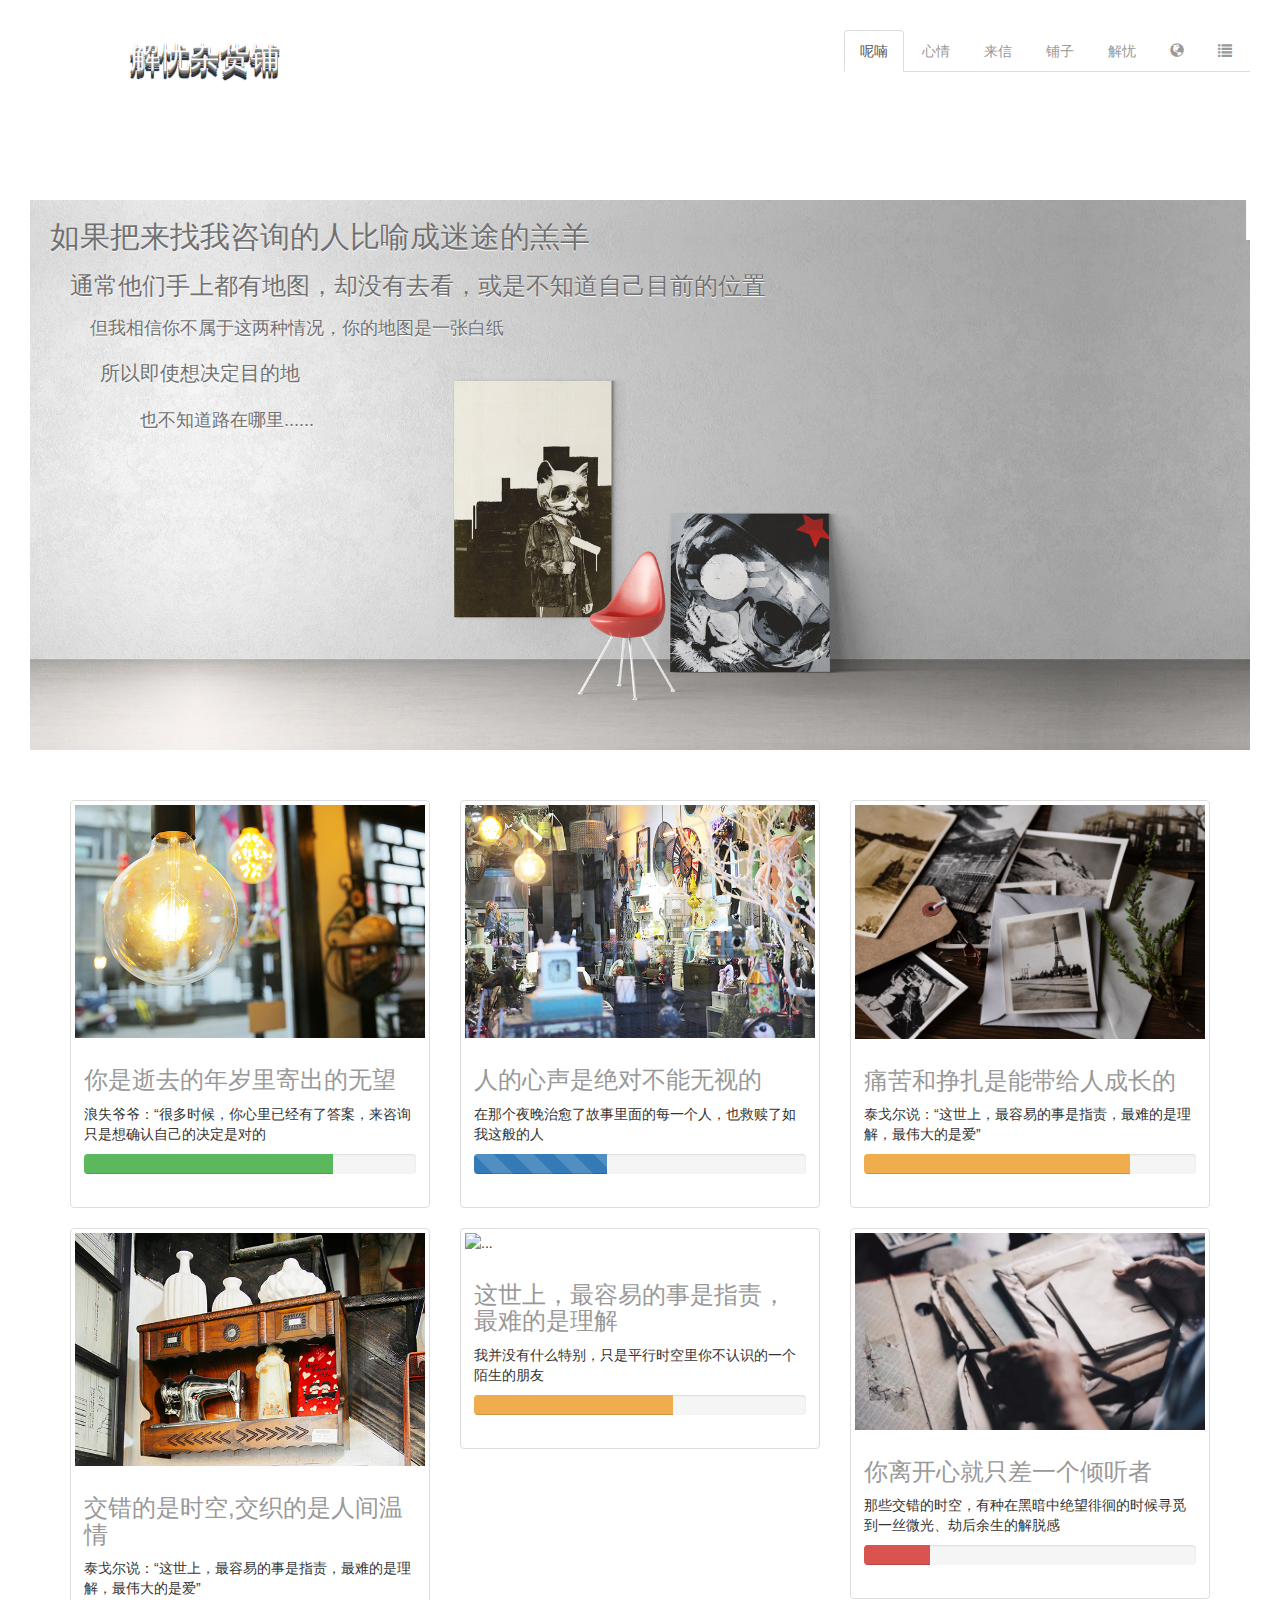
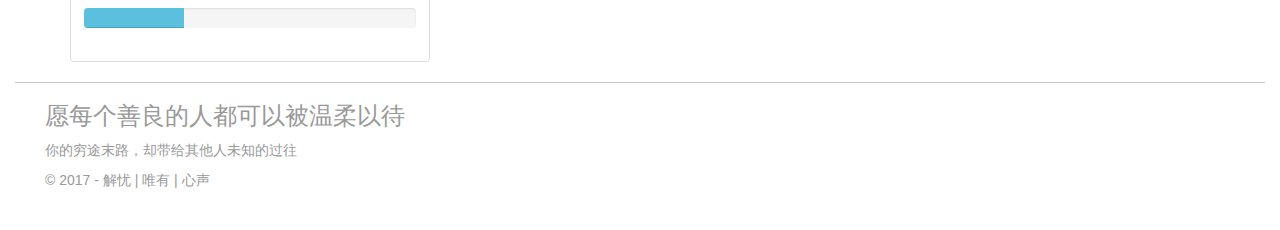
==== index.html @ 1768e66f "Modify main to index" ====
<!DOCTYPE html>
<html lang="en">
<head>
    <meta charset="UTF-8">
    <title>解忧杂货铺</title>
    <link rel="stylesheet" href="./styles/css/main.css">
    <link href="./styles/bootstrap-3.3.7-dist/css/bootstrap.min.css" rel="stylesheet">
    <script src="https://use.fontawesome.com/e7a8caa433.js"></script>
    <meta name="viewport" content="width=device-width, initial-scale=1">
</head>
<body>
<header>
    <video autoplay="" loop="loop" class="video">
        <source src="http://werkstatt.fuelthemes.net/wp-content/uploads/2016/10/clip_12.mp4" type="video/mp4">
    </video>
    <span class="icon font-solid">解忧杂货铺</span>
    <ul class="nav nav-tabs pull-right">
        <li role="presentation" class="active"><a href="#">呢喃</a></li>
        <li role="presentation"><a href="#">心情</a></li>
        <li role="presentation"><a href="#">来信</a></li>
        <li role="presentation"><a href="#">铺子</a></li>
        <li role="presentation"><a href="#">解忧</a></li>
        <li role="presentation"><a href="#"><i class="glyphicon glyphicon-globe"></i></a></li>
        <li role="presentation"><a href="#"><i class="glyphicon glyphicon-list"></i></a></li>
    </ul>

    <div class="main pull-left press">
        <h2 class="slide">如果把来找我咨询的人比喻成迷途的羔羊</h2>
        <h3 class="slide">通常他们手上都有地图，却没有去看，或是不知道自己目前的位置</h3>
        <h4 class="slide">但我相信你不属于这两种情况，你的地图是一张白纸</h4>
        <p class="slide">所以即使想决定目的地</p>
        <span class="slide">也不知道路在哪里......</span>
    </div>
</header>

<div class="container">
    <div class="row">
        <div class="col-sm-6 col-md-4">
            <div class="thumbnail">
                <img src="./images/item1.jpg" alt="...">
                <div class="caption">
                    <h3>你是逝去的年岁里寄出的无望</h3>
                    <p>浪失爷爷：“很多时候，你心里已经有了答案，来咨询只是想确认自己的决定是对的</p>
                    <div class="progress">
                        <div class="progress-bar progress-bar-success" role="progressbar" aria-valuenow="75"
                             aria-valuemin="0" aria-valuemax="100" style="width: 75%;">
                        </div>
                    </div>
                </div>
            </div>

        </div>
        <div class="col-sm-6 col-md-4">
            <div class="thumbnail">
                <img src="./images/item2.jpg" alt="...">
                <div class="caption">
                    <h3>人的心声是绝对不能无视的</h3>
                    <p>在那个夜晚治愈了故事里面的每一个人，也救赎了如我这般的人</p>
                    <div class="progress">
                        <div class="progress-bar progress-bar-striped" role="progressbar" aria-valuenow="40"
                             aria-valuemin="0" aria-valuemax="100" style="width: 40%;">
                        </div>
                    </div>
                </div>
            </div>

        </div>
        <div class="col-sm-6 col-md-4">
            <div class="thumbnail">
                <img src="./images/item3.jpg" alt="...">
                <div class="caption">
                    <h3>痛苦和挣扎是能带给人成长的</h3>
                    <p>泰戈尔说：“这世上，最容易的事是指责，最难的是理解，最伟大的是爱”</p>
                    <div class="progress">
                        <div class="progress-bar progress-bar-warning" role="progressbar" aria-valuenow="80"
                             aria-valuemin="0" aria-valuemax="100" style="width: 80%;">
                        </div>
                    </div>
                </div>
            </div>
        </div>
        <div class="col-sm-6 col-md-4">
            <div class="thumbnail">
                <img src="./images/item4.jpg" alt="...">
                <div class="caption">
                    <h3>交错的是时空,交织的是人间温情</h3>
                    <p>泰戈尔说：“这世上，最容易的事是指责，最难的是理解，最伟大的是爱”</p>
                    <div class="progress">
                        <div class="progress-bar progress-bar-info" role="progressbar" aria-valuenow="30"
                             aria-valuemin="0" aria-valuemax="100" style="width: 30%;">
                        </div>
                    </div>
                </div>
            </div>
        </div>
        <div class="col-sm-6 col-md-4">
            <div class="thumbnail">
                <img src="./images/item5.jpg" alt="...">
                <div class="caption">
                    <h3>这世上，最容易的事是指责，最难的是理解</h3>
                    <p>我并没有什么特别，只是平行时空里你不认识的一个陌生的朋友</p>
                    <div class="progress">
                        <div class="progress-bar progress-bar-warning" role="progressbar" aria-valuenow="60"
                             aria-valuemin="0" aria-valuemax="100" style="width: 60%;">
                        </div>
                    </div>
                </div>
            </div>
        </div>
        <div class="col-sm-6 col-md-4">
            <div class="thumbnail">
                <img src="./images/item6.jpg" alt="...">
                <div class="caption">
                    <h3>你离开心就只差一个倾听者</h3>
                    <p>那些交错的时空，有种在黑暗中绝望徘徊的时候寻觅到一丝微光、劫后余生的解脱感</p>
                    <div class="progress">
                        <div class="progress-bar progress-bar-danger" role="progressbar" aria-valuenow="20" aria-valuemin="0"
                             aria-valuemax="100" style="width: 20%;">
                        </div>
                    </div>
                </div>
            </div>
        </div>
    </div>
</div>

<footer class="row">
    <div class="col-lg-10">
        <h3 class="col-lg-6">愿每个善良的人都可以被温柔以待</h3>
        <p class="col-lg-8">你的穷途末路，却带给其他人未知的过往</p>
        <p class="col-lg-8">© 2017 - 解忧 | 唯有 | 心声 </p>
    </div>

    <div class="contact col-lg-2 pull-right">
        <i class="fa fa-facebook"></i>
        <i class="fa fa-wechat"></i>
        <i class="fa fa-twitter"></i>
        <i class="fa fa-qq"></i>
    </div>
</footer>
</body>
</html>
---- styles/css/main.css ----
@charset "UTF-8";
body {
  padding: 30px;
  font-family: cursive, Tahoma, Helvetica, Arial, "Microsoft Yahei", "微软雅黑", STXihei, "华文细黑", sans-serif; }
  body ul {
    list-style: none; }
  body .font-solid {
    color: #fafafa;
    text-shadow: 0px 1px 0px #999, 0px 2px 0px #888, 0px 3px 0px #777, 0px 3px 0px #666, 0px 3px 0px #555, 0px 5px 0px #444, 0px 7px 0px #333, 0px 8px 1px #001135; }
  body .press {
    text-shadow: 0 1px 1px #FFF;
    color: #717171;
    background: #d3d3d3; }
  body .thumbnail:hover {
    transform: scale(1.1);
    cursor: pointer;
    transition: all 0.6s;
    transform-style: preserve-3d; }
@keyframes h2_silde {
  from {
    margin-bottom: 100%; }
  to {
    width: 100%; } }
  body .slide {
    animation: h2_silde 8s;
    animation-direction: alternate-reverse;
    -moz-animation: h2_silde 8s;
    /* Firefox */
    -webkit-animation: h2_silde 8s;
    /* Safari and Chrome */
    -o-animation: h2_silde 8s;
    /* Opera */ }
  body header video {
    width: 80px;
    border-radius: 50px;
    margin-right: 20px; }
  body header .icon {
    position: absolute;
    top: 4%;
    font-size: 30px; }
  body header img {
    width: 50px;
    height: 40px;
    margin-top: -25px;
    margin-right: 15px; }
  body header a {
    color: #999; }
  body header .main {
    background-image: url("../../images/panel.jpg");
    width: 100%;
    height: 550px;
    background-size: cover;
    margin: 15px 0 50px 0; }
    body header .main h2 {
      margin-left: 20px; }
    body header .main h3 {
      margin-left: 40px; }
    body header .main h4 {
      margin: 20px 0 20px 60px; }
    body header .main p {
      font-size: 20px;
      margin: 20px 0 20px 70px; }
    body header .main span {
      font-size: 18px;
      margin-left: 110px; }
  body .container h3 {
    color: #999; }
  body footer {
    border-top: 1px solid #cccccc;
    color: #999; }
    body footer .contact {
      margin-top: 30px; }
      body footer .contact i {
        margin-left: 15px;
        font-size: 20px; }

/*# sourceMappingURL=main.css.map */
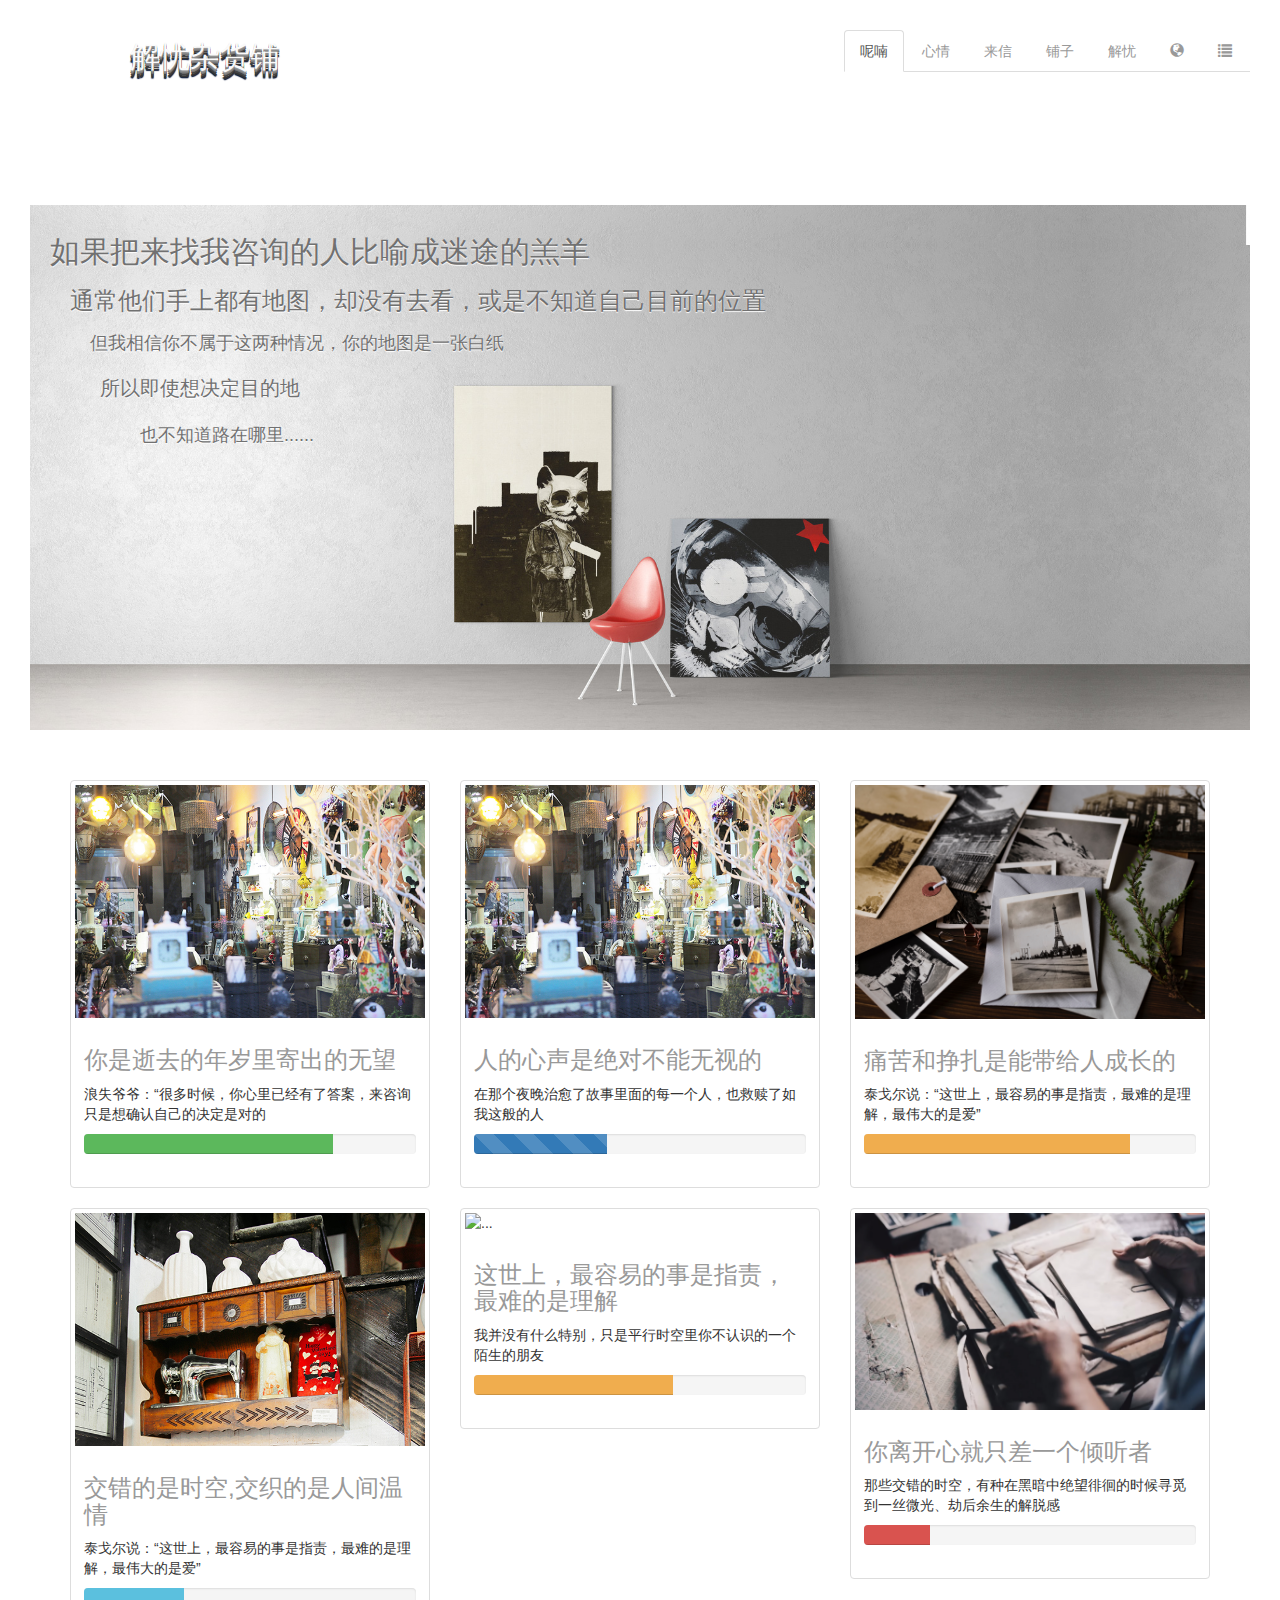
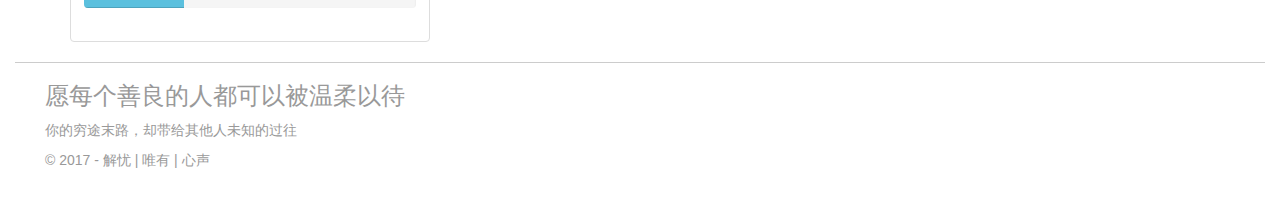
==== commit 75553450: "Delelte pull-left" ====
--- a/index.html
+++ b/index.html
@@ -10,34 +10,34 @@
 </head>
 <body>
 <header>
-    <video autoplay="" loop="loop" class="video">
-        <source src="http://werkstatt.fuelthemes.net/wp-content/uploads/2016/10/clip_12.mp4" type="video/mp4">
-    </video>
-    <span class="icon font-solid">解忧杂货铺</span>
-    <ul class="nav nav-tabs pull-right">
-        <li role="presentation" class="active"><a href="#">呢喃</a></li>
-        <li role="presentation"><a href="#">心情</a></li>
-        <li role="presentation"><a href="#">来信</a></li>
-        <li role="presentation"><a href="#">铺子</a></li>
-        <li role="presentation"><a href="#">解忧</a></li>
-        <li role="presentation"><a href="#"><i class="glyphicon glyphicon-globe"></i></a></li>
-        <li role="presentation"><a href="#"><i class="glyphicon glyphicon-list"></i></a></li>
-    </ul>
+        <video autoplay="" loop="loop" class="video">
+            <source src="http://werkstatt.fuelthemes.net/wp-content/uploads/2016/10/clip_12.mp4" type="video/mp4">
+        </video>
+        <span class="icon font-solid">解忧杂货铺</span>
+        <ul class="nav nav-tabs pull-right">
+            <li role="presentation" class="active"><a href="#">呢喃</a></li>
+            <li role="presentation"><a href="#">心情</a></li>
+            <li role="presentation"><a href="#">来信</a></li>
+            <li role="presentation"><a href="#">铺子</a></li>
+            <li role="presentation"><a href="#">解忧</a></li>
+            <li role="presentation"><a href="#"><i class="glyphicon glyphicon-globe"></i></a></li>
+            <li role="presentation"><a href="#"><i class="glyphicon glyphicon-list"></i></a></li>
+        </ul>
 
-    <div class="main pull-left press">
-        <h2 class="slide">如果把来找我咨询的人比喻成迷途的羔羊</h2>
-        <h3 class="slide">通常他们手上都有地图，却没有去看，或是不知道自己目前的位置</h3>
-        <h4 class="slide">但我相信你不属于这两种情况，你的地图是一张白纸</h4>
-        <p class="slide">所以即使想决定目的地</p>
-        <span class="slide">也不知道路在哪里......</span>
-    </div>
+        <div class="main press">
+            <h2 class="slide">如果把来找我咨询的人比喻成迷途的羔羊</h2>
+            <h3 class="slide">通常他们手上都有地图，却没有去看，或是不知道自己目前的位置</h3>
+            <h4 class="slide">但我相信你不属于这两种情况，你的地图是一张白纸</h4>
+            <p class="slide">所以即使想决定目的地</p>
+            <span class="slide">也不知道路在哪里......</span>
+        </div>
 </header>
 
 <div class="container">
     <div class="row">
         <div class="col-sm-6 col-md-4">
             <div class="thumbnail">
-                <img src="./images/item1.jpg" alt="...">
+                <img src="./images/item2.jpg" alt="...">
                 <div class="caption">
                     <h3>你是逝去的年岁里寄出的无望</h3>
                     <p>浪失爷爷：“很多时候，你心里已经有了答案，来咨询只是想确认自己的决定是对的</p>
@@ -114,7 +114,8 @@
                     <h3>你离开心就只差一个倾听者</h3>
                     <p>那些交错的时空，有种在黑暗中绝望徘徊的时候寻觅到一丝微光、劫后余生的解脱感</p>
                     <div class="progress">
-                        <div class="progress-bar progress-bar-danger" role="progressbar" aria-valuenow="20" aria-valuemin="0"
+                        <div class="progress-bar progress-bar-danger" role="progressbar" aria-valuenow="20"
+                             aria-valuemin="0"
                              aria-valuemax="100" style="width: 20%;">
                         </div>
                     </div>
--- a/styles/css/main.css
+++ b/styles/css/main.css
@@ -22,13 +22,13 @@
   to {
     width: 100%; } }
   body .slide {
-    animation: h2_silde 8s;
+    animation: h2_silde 7s;
     animation-direction: alternate-reverse;
-    -moz-animation: h2_silde 8s;
+    -moz-animation: h2_silde 7s;
     /* Firefox */
-    -webkit-animation: h2_silde 8s;
+    -webkit-animation: h2_silde 7s;
     /* Safari and Chrome */
-    -o-animation: h2_silde 8s;
+    -o-animation: h2_silde 7s;
     /* Opera */ }
   body header video {
     width: 80px;
@@ -48,11 +48,12 @@
   body header .main {
     background-image: url("../../images/panel.jpg");
     width: 100%;
-    height: 550px;
+    height: 525px;
     background-size: cover;
     margin: 15px 0 50px 0; }
     body header .main h2 {
-      margin-left: 20px; }
+      margin-left: 20px;
+      padding-top: 30px; }
     body header .main h3 {
       margin-left: 40px; }
     body header .main h4 {
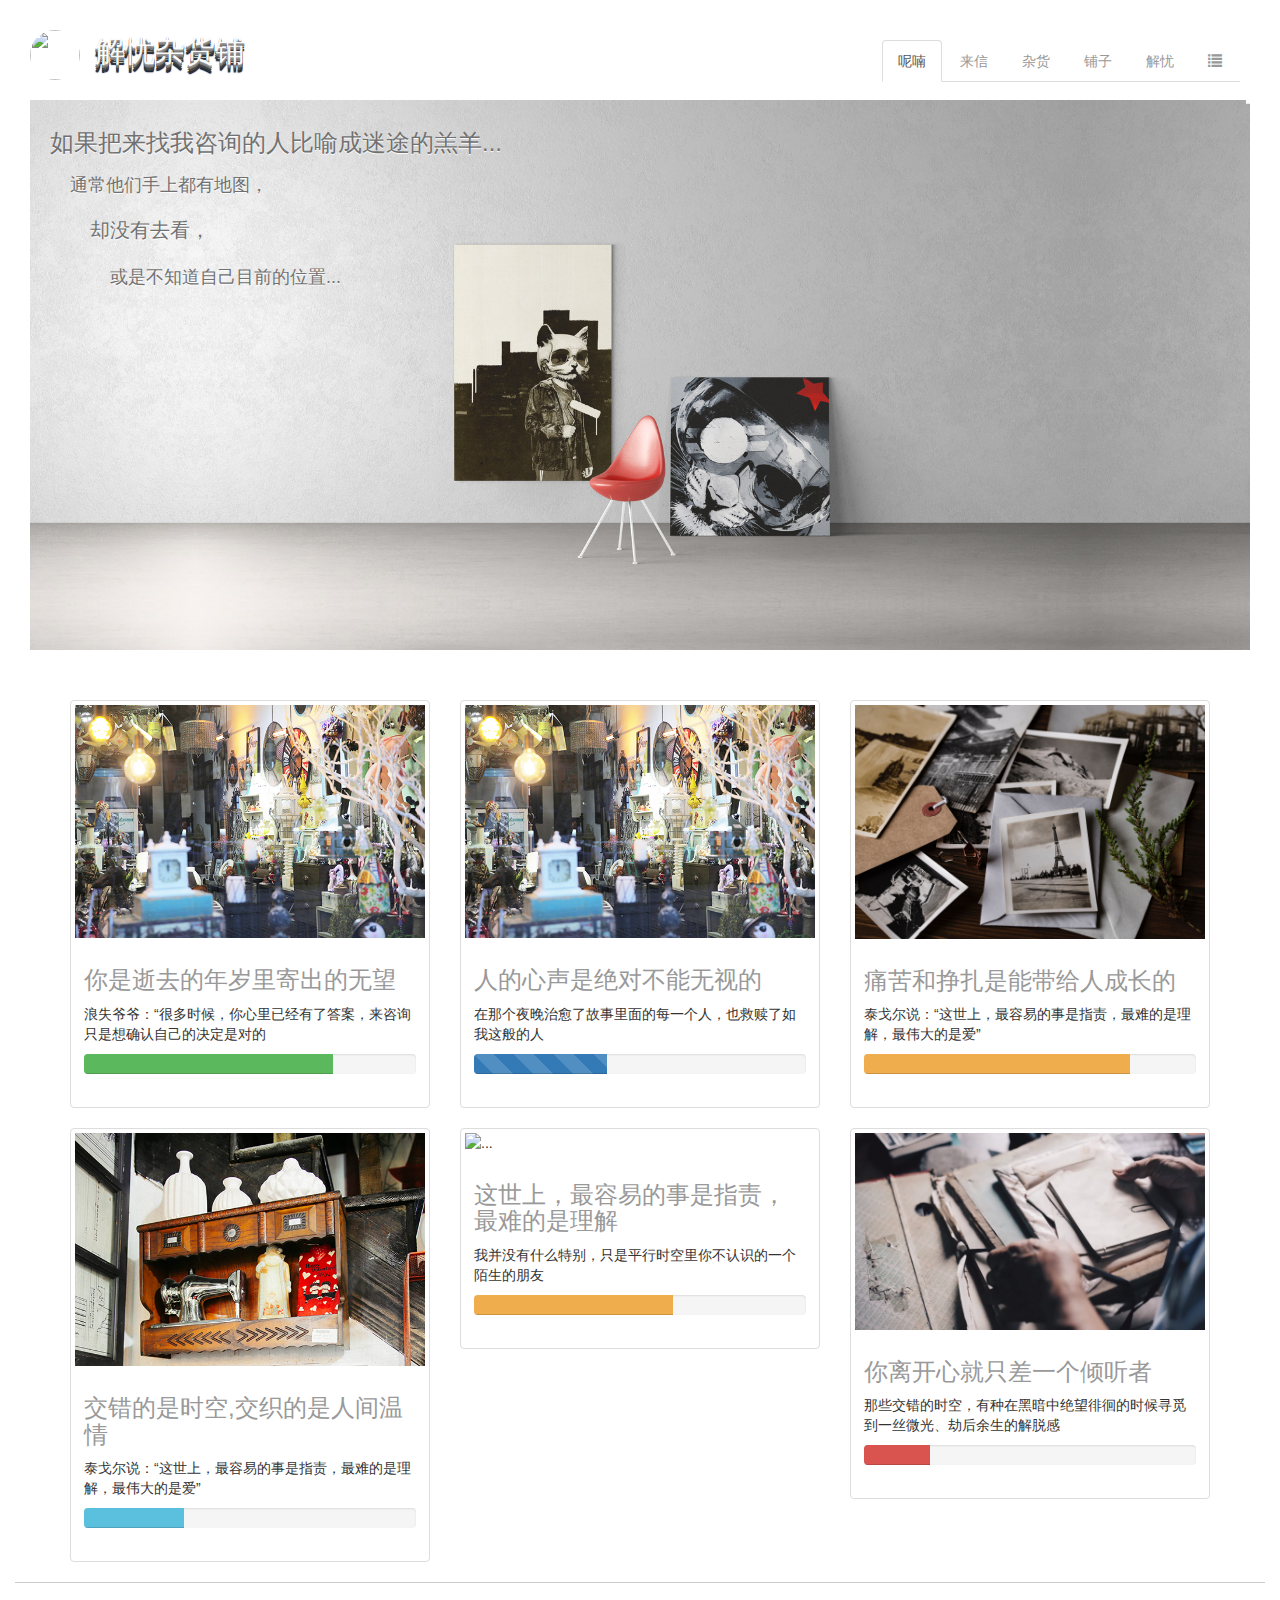
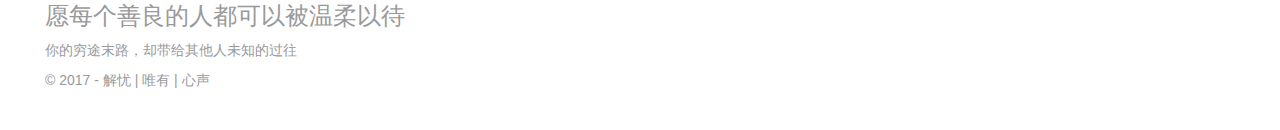
==== commit 89086dac: "Refator pull right" ====
--- a/index.html
+++ b/index.html
@@ -10,26 +10,22 @@
 </head>
 <body>
 <header>
-        <video autoplay="" loop="loop" class="video">
-            <source src="http://werkstatt.fuelthemes.net/wp-content/uploads/2016/10/clip_12.mp4" type="video/mp4">
-        </video>
+    <img src="./images/icon.jpeg" alt="">
         <span class="icon font-solid">解忧杂货铺</span>
-        <ul class="nav nav-tabs pull-right">
+        <ul class="nav nav-tabs">
             <li role="presentation" class="active"><a href="#">呢喃</a></li>
-            <li role="presentation"><a href="#">心情</a></li>
             <li role="presentation"><a href="#">来信</a></li>
+            <li role="presentation"><a href="#">杂货</a></li>
             <li role="presentation"><a href="#">铺子</a></li>
             <li role="presentation"><a href="#">解忧</a></li>
-            <li role="presentation"><a href="#"><i class="glyphicon glyphicon-globe"></i></a></li>
             <li role="presentation"><a href="#"><i class="glyphicon glyphicon-list"></i></a></li>
         </ul>
 
         <div class="main press">
-            <h2 class="slide">如果把来找我咨询的人比喻成迷途的羔羊</h2>
-            <h3 class="slide">通常他们手上都有地图，却没有去看，或是不知道自己目前的位置</h3>
-            <h4 class="slide">但我相信你不属于这两种情况，你的地图是一张白纸</h4>
-            <p class="slide">所以即使想决定目的地</p>
-            <span class="slide">也不知道路在哪里......</span>
+            <h3 class="slide">如果把来找我咨询的人比喻成迷途的羔羊...</h3>
+            <h4 class="slide">通常他们手上都有地图，</h4>
+            <p class="slide">却没有去看，</p>
+            <span class="slide">或是不知道自己目前的位置...</span>
         </div>
 </header>
 
--- a/styles/css/main.css
+++ b/styles/css/main.css
@@ -36,34 +36,35 @@
     margin-right: 20px; }
   body header .icon {
     position: absolute;
-    top: 4%;
     font-size: 30px; }
   body header img {
     width: 50px;
-    height: 40px;
-    margin-top: -25px;
+    height: 50px;
+    border-radius: 50px;
     margin-right: 15px; }
-  body header a {
-    color: #999; }
+  body header .nav-tabs {
+    float: right;
+    margin: 10px; }
+    body header .nav-tabs a {
+      color: #999; }
   body header .main {
+    height: 550px;
     background-image: url("../../images/panel.jpg");
-    width: 100%;
-    height: 525px;
     background-size: cover;
-    margin: 15px 0 50px 0; }
-    body header .main h2 {
+    background-position: 50% 50%;
+    margin: 15px 0 50px 0;
+    clear: both; }
+    body header .main h3 {
       margin-left: 20px;
       padding-top: 30px; }
-    body header .main h3 {
-      margin-left: 40px; }
     body header .main h4 {
-      margin: 20px 0 20px 60px; }
+      margin: 20px 0 20px 40px; }
     body header .main p {
       font-size: 20px;
-      margin: 20px 0 20px 70px; }
+      margin: 20px 0 20px 60px; }
     body header .main span {
       font-size: 18px;
-      margin-left: 110px; }
+      margin-left: 80px; }
   body .container h3 {
     color: #999; }
   body footer {
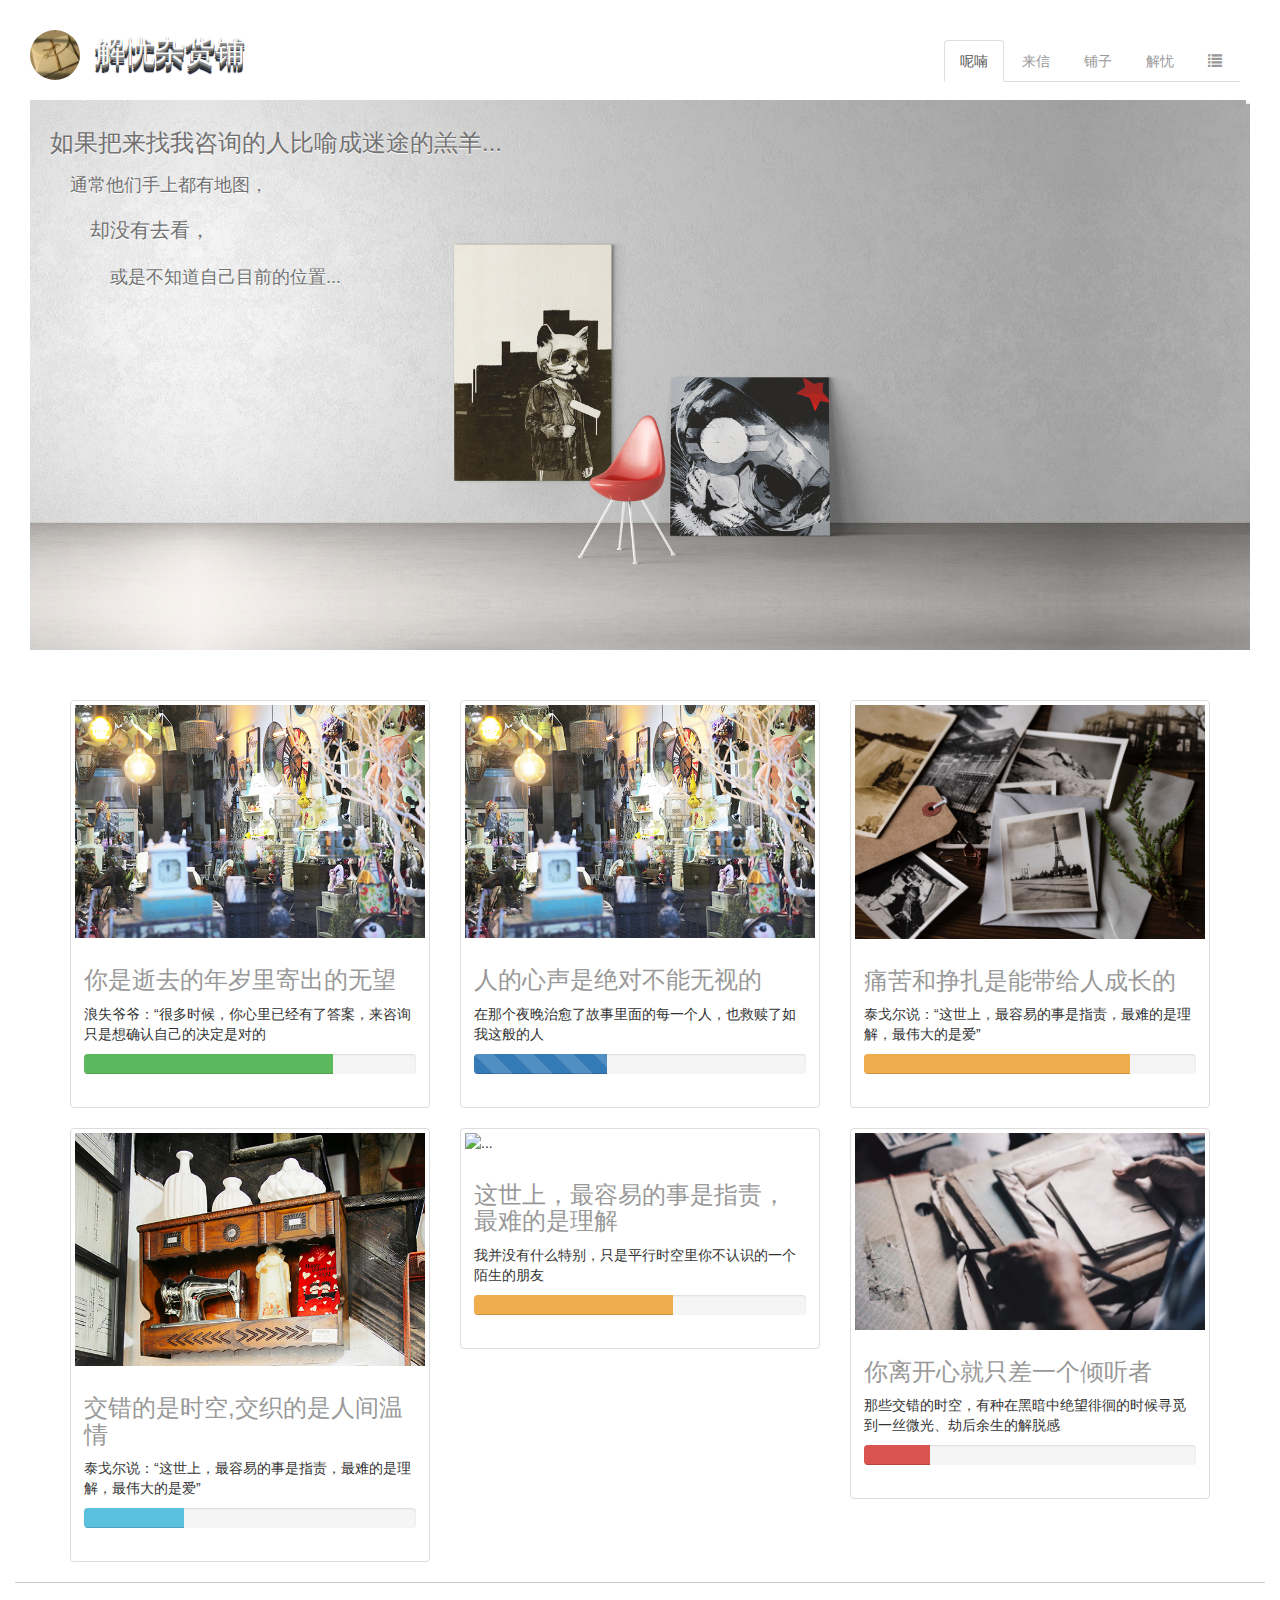
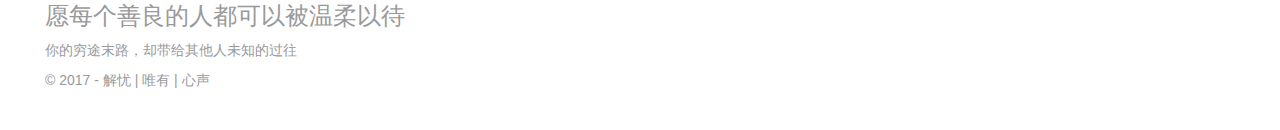
==== commit 438db13f: "Add icon image" ====
--- a/index.html
+++ b/index.html
@@ -15,7 +15,6 @@
         <ul class="nav nav-tabs">
             <li role="presentation" class="active"><a href="#">呢喃</a></li>
             <li role="presentation"><a href="#">来信</a></li>
-            <li role="presentation"><a href="#">杂货</a></li>
             <li role="presentation"><a href="#">铺子</a></li>
             <li role="presentation"><a href="#">解忧</a></li>
             <li role="presentation"><a href="#"><i class="glyphicon glyphicon-list"></i></a></li>
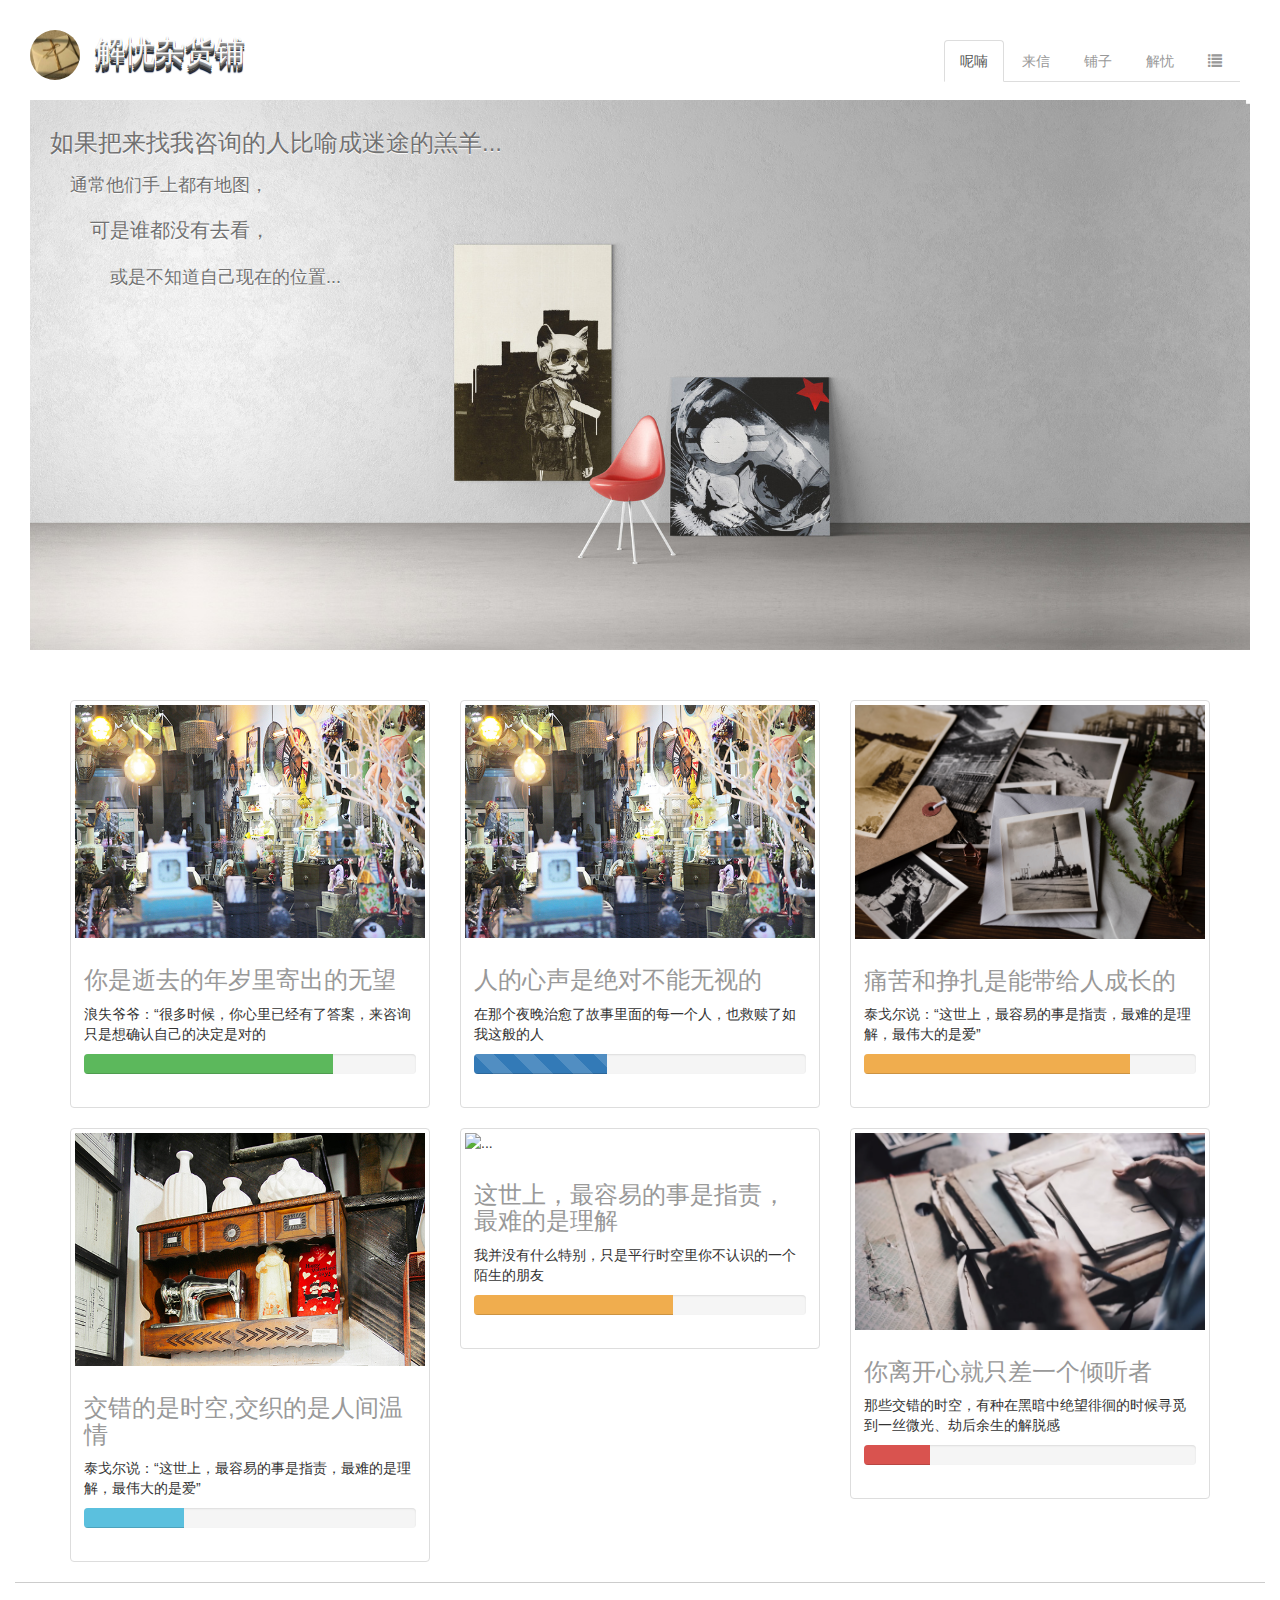
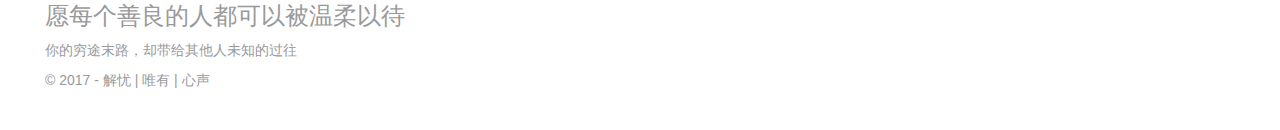
==== commit 0e44282e: "Modify font size" ====
--- a/index.html
+++ b/index.html
@@ -23,8 +23,8 @@
         <div class="main press">
             <h3 class="slide">如果把来找我咨询的人比喻成迷途的羔羊...</h3>
             <h4 class="slide">通常他们手上都有地图，</h4>
-            <p class="slide">却没有去看，</p>
-            <span class="slide">或是不知道自己目前的位置...</span>
+            <p class="slide">可是谁都没有去看，</p>
+            <span class="slide">或是不知道自己现在的位置...</span>
         </div>
 </header>
 
--- a/styles/css/main.css
+++ b/styles/css/main.css
@@ -53,7 +53,8 @@
     background-size: cover;
     background-position: 50% 50%;
     margin: 15px 0 50px 0;
-    clear: both; }
+    clear: both;
+    font-weight: 500; }
     body header .main h3 {
       margin-left: 20px;
       padding-top: 30px; }
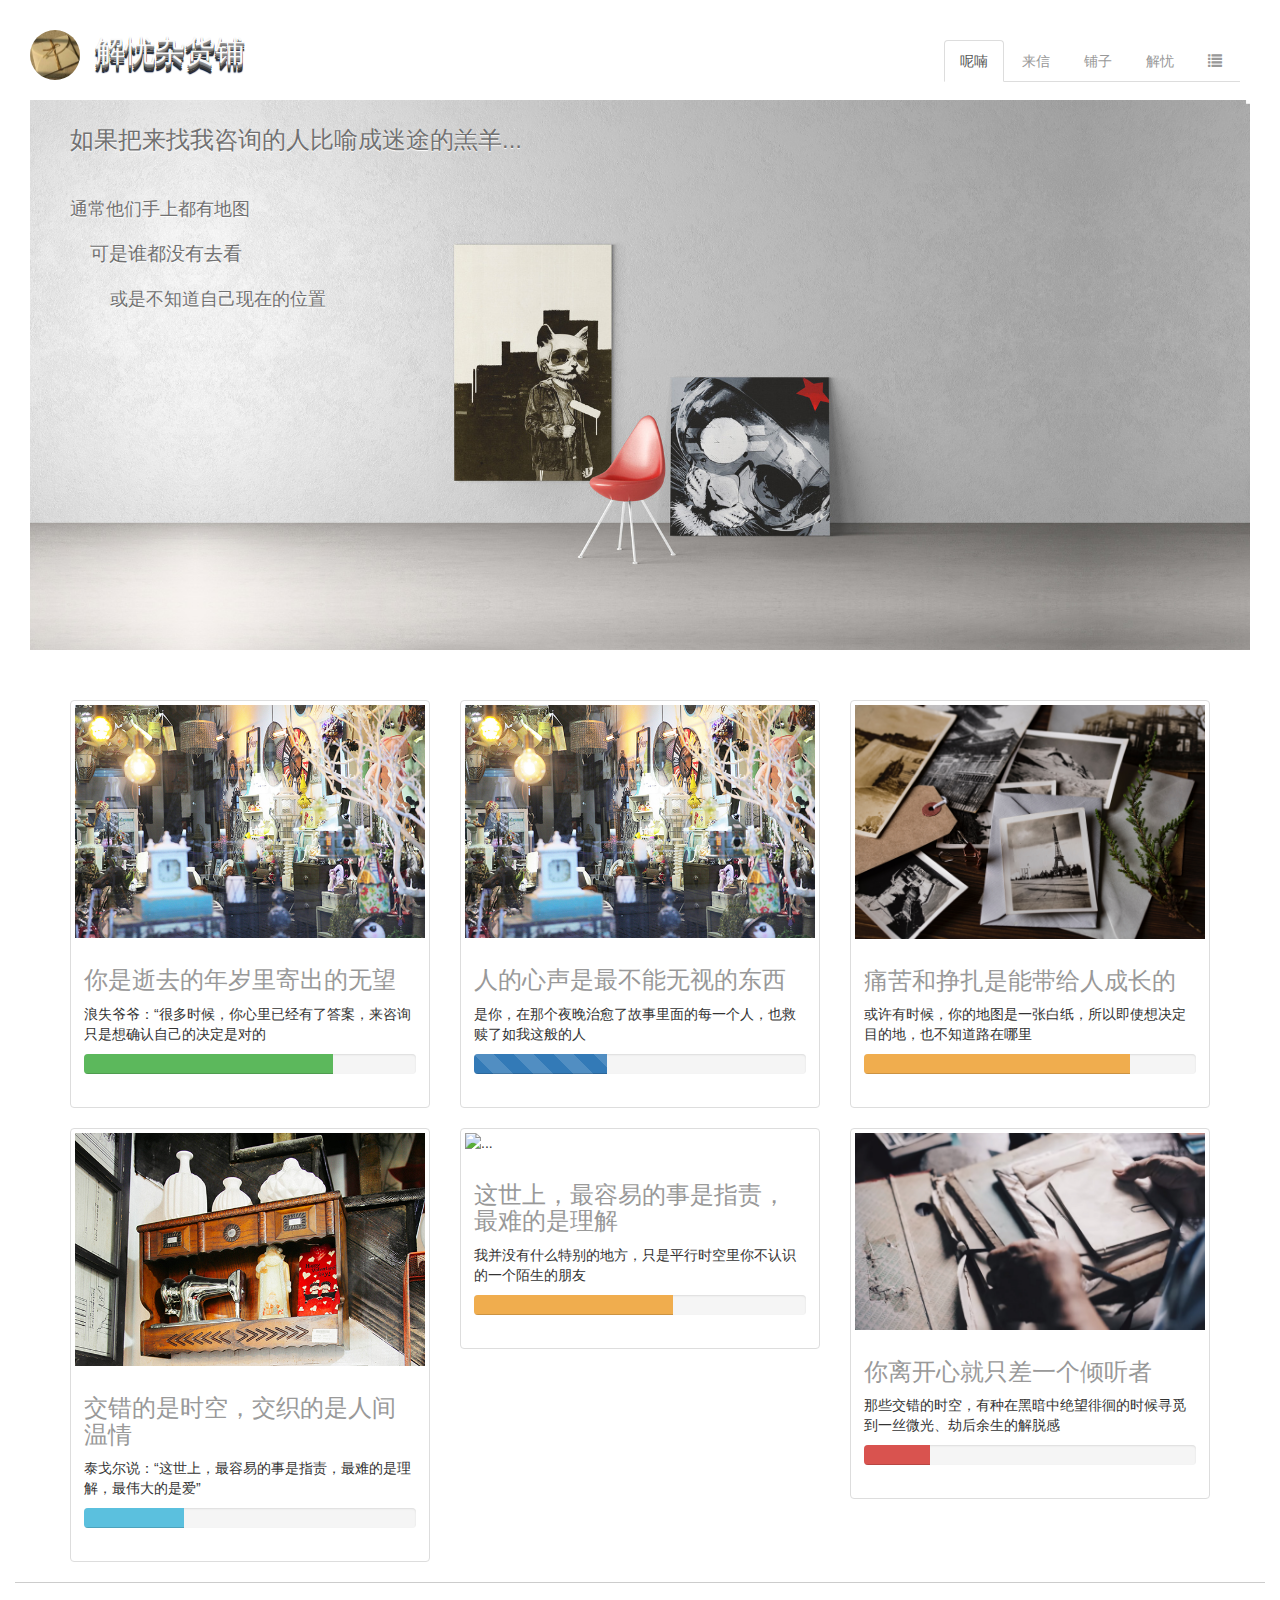
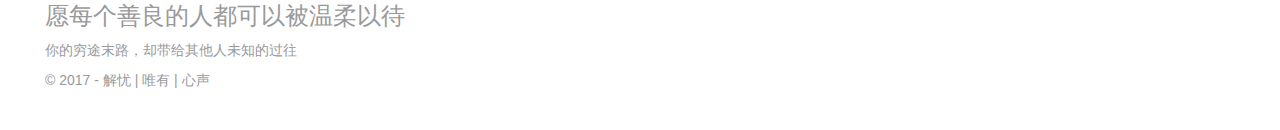
==== commit b0aed49b: "Modify main content" ====
--- a/index.html
+++ b/index.html
@@ -22,9 +22,9 @@
 
         <div class="main press">
             <h3 class="slide">如果把来找我咨询的人比喻成迷途的羔羊...</h3>
-            <h4 class="slide">通常他们手上都有地图，</h4>
-            <p class="slide">可是谁都没有去看，</p>
-            <span class="slide">或是不知道自己现在的位置...</span>
+            <h4 class="slide">通常他们手上都有地图</h4>
+            <p class="slide">可是谁都没有去看</p>
+            <span class="slide">或是不知道自己现在的位置</span>
         </div>
 </header>
 
@@ -49,8 +49,8 @@
             <div class="thumbnail">
                 <img src="./images/item2.jpg" alt="...">
                 <div class="caption">
-                    <h3>人的心声是绝对不能无视的</h3>
-                    <p>在那个夜晚治愈了故事里面的每一个人，也救赎了如我这般的人</p>
+                    <h3>人的心声是最不能无视的东西</h3>
+                    <p>是你，在那个夜晚治愈了故事里面的每一个人，也救赎了如我这般的人</p>
                     <div class="progress">
                         <div class="progress-bar progress-bar-striped" role="progressbar" aria-valuenow="40"
                              aria-valuemin="0" aria-valuemax="100" style="width: 40%;">
@@ -65,7 +65,7 @@
                 <img src="./images/item3.jpg" alt="...">
                 <div class="caption">
                     <h3>痛苦和挣扎是能带给人成长的</h3>
-                    <p>泰戈尔说：“这世上，最容易的事是指责，最难的是理解，最伟大的是爱”</p>
+                    <p>或许有时候，你的地图是一张白纸，所以即使想决定目的地，也不知道路在哪里</p>
                     <div class="progress">
                         <div class="progress-bar progress-bar-warning" role="progressbar" aria-valuenow="80"
                              aria-valuemin="0" aria-valuemax="100" style="width: 80%;">
@@ -78,7 +78,7 @@
             <div class="thumbnail">
                 <img src="./images/item4.jpg" alt="...">
                 <div class="caption">
-                    <h3>交错的是时空,交织的是人间温情</h3>
+                    <h3>交错的是时空，交织的是人间温情</h3>
                     <p>泰戈尔说：“这世上，最容易的事是指责，最难的是理解，最伟大的是爱”</p>
                     <div class="progress">
                         <div class="progress-bar progress-bar-info" role="progressbar" aria-valuenow="30"
@@ -93,7 +93,7 @@
                 <img src="./images/item5.jpg" alt="...">
                 <div class="caption">
                     <h3>这世上，最容易的事是指责，最难的是理解</h3>
-                    <p>我并没有什么特别，只是平行时空里你不认识的一个陌生的朋友</p>
+                    <p>我并没有什么特别的地方，只是平行时空里你不认识的一个陌生的朋友</p>
                     <div class="progress">
                         <div class="progress-bar progress-bar-warning" role="progressbar" aria-valuenow="60"
                              aria-valuemin="0" aria-valuemax="100" style="width: 60%;">
--- a/styles/css/main.css
+++ b/styles/css/main.css
@@ -16,19 +16,18 @@
     cursor: pointer;
     transition: all 0.6s;
     transform-style: preserve-3d; }
-@keyframes h2_silde {
+@keyframes h3_silde {
   from {
     margin-bottom: 100%; }
   to {
     width: 100%; } }
   body .slide {
-    animation: h2_silde 7s;
-    animation-direction: alternate-reverse;
-    -moz-animation: h2_silde 7s;
+    animation: h3_silde 7s;
+    -moz-animation: h3_silde 7s;
     /* Firefox */
-    -webkit-animation: h2_silde 7s;
+    -webkit-animation: h3_silde 7s;
     /* Safari and Chrome */
-    -o-animation: h2_silde 7s;
+    -o-animation: h3_silde 7s;
     /* Opera */ }
   body header video {
     width: 80px;
@@ -53,19 +52,21 @@
     background-size: cover;
     background-position: 50% 50%;
     margin: 15px 0 50px 0;
-    clear: both;
-    font-weight: 500; }
+    clear: both; }
     body header .main h3 {
       margin-left: 20px;
-      padding-top: 30px; }
+      padding: 20px;
+      line-height: 40px; }
     body header .main h4 {
       margin: 20px 0 20px 40px; }
     body header .main p {
-      font-size: 20px;
-      margin: 20px 0 20px 60px; }
+      font-size: 19px;
+      margin: 20px 0 20px 60px;
+      font-weight: 500; }
     body header .main span {
       font-size: 18px;
-      margin-left: 80px; }
+      margin-left: 80px;
+      font-weight: 500; }
   body .container h3 {
     color: #999; }
   body footer {
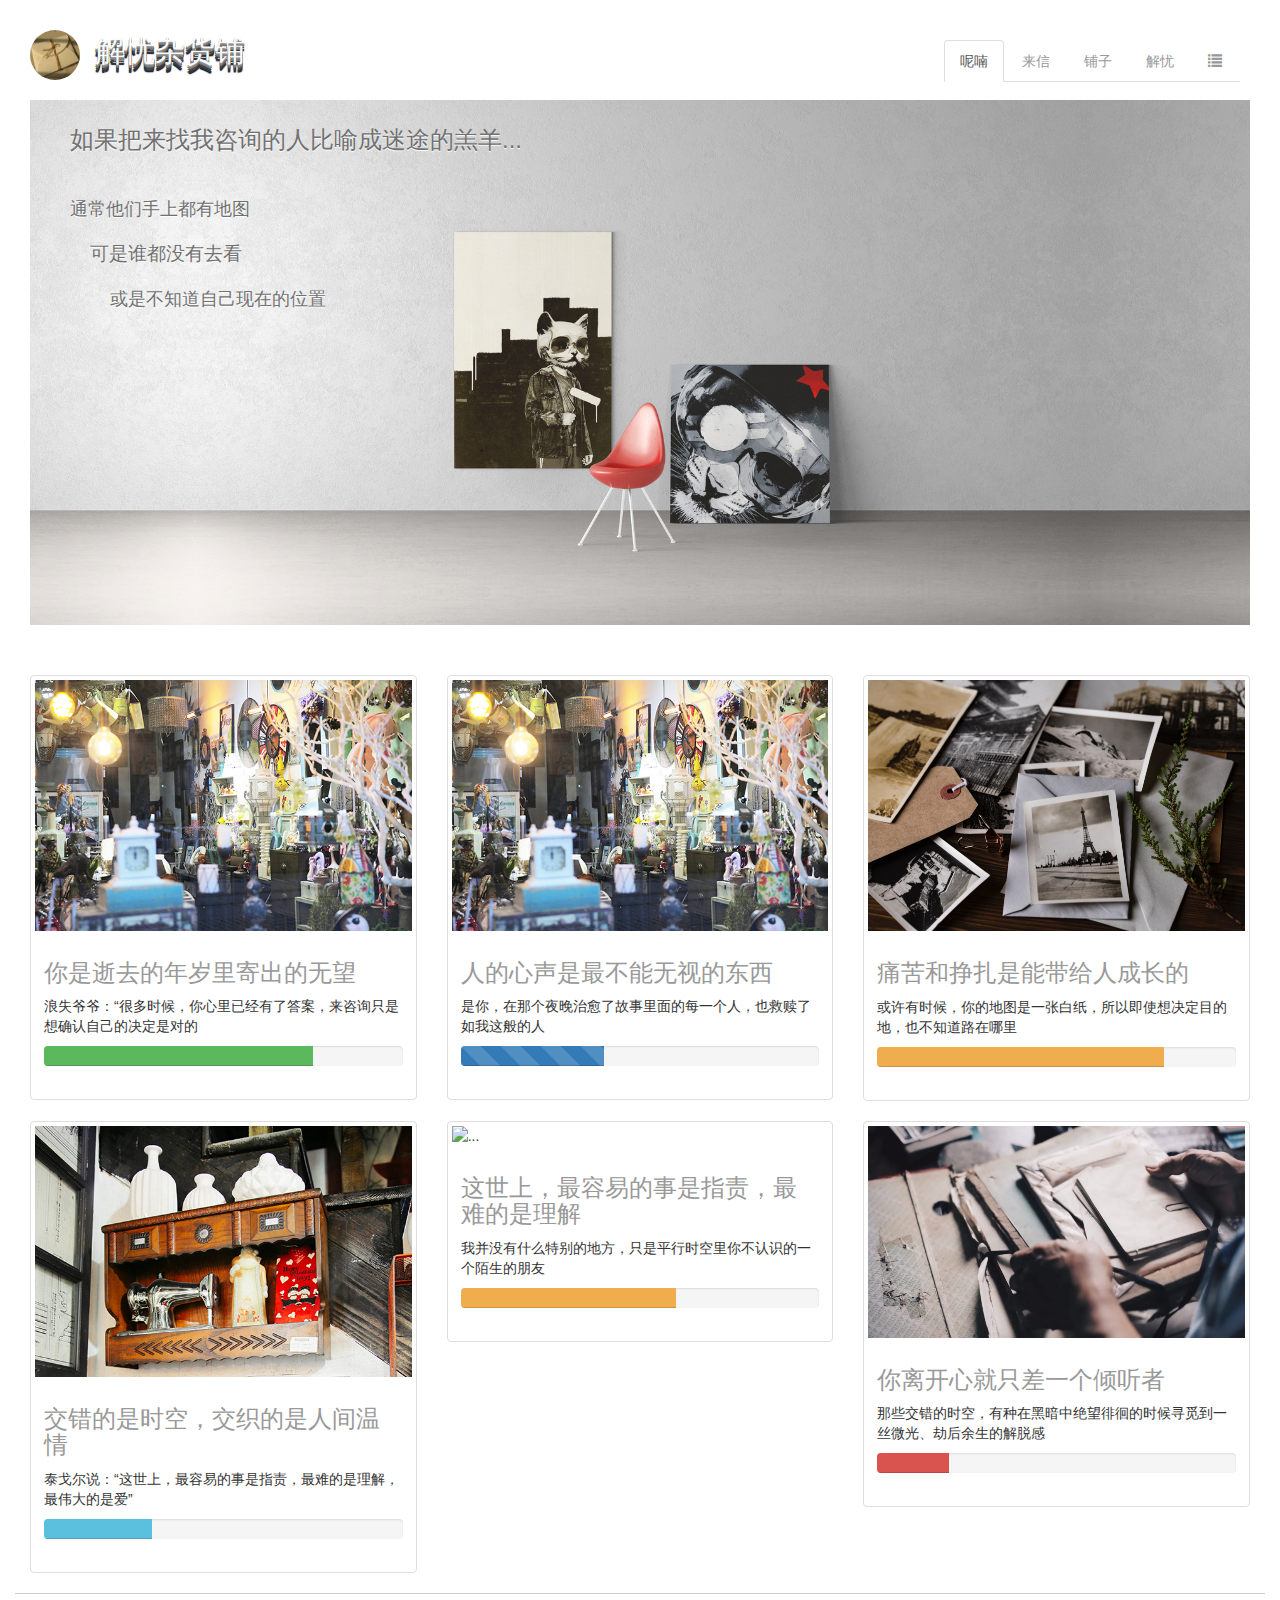
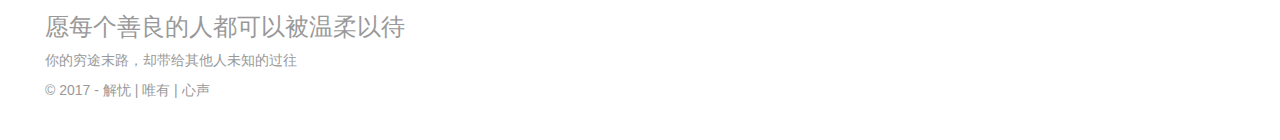
==== commit 4548c368: "Refactor" ====
--- a/index.html
+++ b/index.html
@@ -11,108 +11,106 @@
 <body>
 <header>
     <img src="./images/icon.jpeg" alt="">
-        <span class="icon font-solid">解忧杂货铺</span>
-        <ul class="nav nav-tabs">
-            <li role="presentation" class="active"><a href="#">呢喃</a></li>
-            <li role="presentation"><a href="#">来信</a></li>
-            <li role="presentation"><a href="#">铺子</a></li>
-            <li role="presentation"><a href="#">解忧</a></li>
-            <li role="presentation"><a href="#"><i class="glyphicon glyphicon-list"></i></a></li>
-        </ul>
+    <span class="icon font-solid">解忧杂货铺</span>
+    <ul class="nav nav-tabs">
+        <li role="presentation" class="active"><a href="#">呢喃</a></li>
+        <li role="presentation"><a href="#">来信</a></li>
+        <li role="presentation"><a href="#">铺子</a></li>
+        <li role="presentation"><a href="#">解忧</a></li>
+        <li role="presentation"><a href="#"><i class="glyphicon glyphicon-list"></i></a></li>
+    </ul>
 
-        <div class="main press">
-            <h3 class="slide">如果把来找我咨询的人比喻成迷途的羔羊...</h3>
-            <h4 class="slide">通常他们手上都有地图</h4>
-            <p class="slide">可是谁都没有去看</p>
-            <span class="slide">或是不知道自己现在的位置</span>
-        </div>
+    <div class="main press">
+        <h3 class="slide">如果把来找我咨询的人比喻成迷途的羔羊...</h3>
+        <h4 class="slide">通常他们手上都有地图</h4>
+        <p class="slide">可是谁都没有去看</p>
+        <span class="slide">或是不知道自己现在的位置</span>
+    </div>
 </header>
 
-<div class="container">
-    <div class="row">
-        <div class="col-sm-6 col-md-4">
-            <div class="thumbnail">
-                <img src="./images/item2.jpg" alt="...">
-                <div class="caption">
-                    <h3>你是逝去的年岁里寄出的无望</h3>
-                    <p>浪失爷爷：“很多时候，你心里已经有了答案，来咨询只是想确认自己的决定是对的</p>
-                    <div class="progress">
-                        <div class="progress-bar progress-bar-success" role="progressbar" aria-valuenow="75"
-                             aria-valuemin="0" aria-valuemax="100" style="width: 75%;">
-                        </div>
-                    </div>
-                </div>
-            </div>
-
-        </div>
-        <div class="col-sm-6 col-md-4">
-            <div class="thumbnail">
-                <img src="./images/item2.jpg" alt="...">
-                <div class="caption">
-                    <h3>人的心声是最不能无视的东西</h3>
-                    <p>是你，在那个夜晚治愈了故事里面的每一个人，也救赎了如我这般的人</p>
-                    <div class="progress">
-                        <div class="progress-bar progress-bar-striped" role="progressbar" aria-valuenow="40"
-                             aria-valuemin="0" aria-valuemax="100" style="width: 40%;">
-                        </div>
-                    </div>
-                </div>
-            </div>
-
-        </div>
-        <div class="col-sm-6 col-md-4">
-            <div class="thumbnail">
-                <img src="./images/item3.jpg" alt="...">
-                <div class="caption">
-                    <h3>痛苦和挣扎是能带给人成长的</h3>
-                    <p>或许有时候，你的地图是一张白纸，所以即使想决定目的地，也不知道路在哪里</p>
-                    <div class="progress">
-                        <div class="progress-bar progress-bar-warning" role="progressbar" aria-valuenow="80"
-                             aria-valuemin="0" aria-valuemax="100" style="width: 80%;">
-                        </div>
+<div class="row list">
+    <div class="col-sm-6 col-md-4">
+        <div class="thumbnail">
+            <img src="./images/item2.jpg" alt="...">
+            <div class="caption">
+                <h3>你是逝去的年岁里寄出的无望</h3>
+                <p>浪失爷爷：“很多时候，你心里已经有了答案，来咨询只是想确认自己的决定是对的</p>
+                <div class="progress">
+                    <div class="progress-bar progress-bar-success" role="progressbar" aria-valuenow="75"
+                         aria-valuemin="0" aria-valuemax="100" style="width: 75%;">
                     </div>
                 </div>
             </div>
         </div>
-        <div class="col-sm-6 col-md-4">
-            <div class="thumbnail">
-                <img src="./images/item4.jpg" alt="...">
-                <div class="caption">
-                    <h3>交错的是时空，交织的是人间温情</h3>
-                    <p>泰戈尔说：“这世上，最容易的事是指责，最难的是理解，最伟大的是爱”</p>
-                    <div class="progress">
-                        <div class="progress-bar progress-bar-info" role="progressbar" aria-valuenow="30"
-                             aria-valuemin="0" aria-valuemax="100" style="width: 30%;">
-                        </div>
+
+    </div>
+    <div class="col-sm-6 col-md-4">
+        <div class="thumbnail">
+            <img src="./images/item2.jpg" alt="...">
+            <div class="caption">
+                <h3>人的心声是最不能无视的东西</h3>
+                <p>是你，在那个夜晚治愈了故事里面的每一个人，也救赎了如我这般的人</p>
+                <div class="progress">
+                    <div class="progress-bar progress-bar-striped" role="progressbar" aria-valuenow="40"
+                         aria-valuemin="0" aria-valuemax="100" style="width: 40%;">
                     </div>
                 </div>
             </div>
         </div>
-        <div class="col-sm-6 col-md-4">
-            <div class="thumbnail">
-                <img src="./images/item5.jpg" alt="...">
-                <div class="caption">
-                    <h3>这世上，最容易的事是指责，最难的是理解</h3>
-                    <p>我并没有什么特别的地方，只是平行时空里你不认识的一个陌生的朋友</p>
-                    <div class="progress">
-                        <div class="progress-bar progress-bar-warning" role="progressbar" aria-valuenow="60"
-                             aria-valuemin="0" aria-valuemax="100" style="width: 60%;">
-                        </div>
+
+    </div>
+    <div class="col-sm-6 col-md-4">
+        <div class="thumbnail">
+            <img src="./images/item3.jpg" alt="...">
+            <div class="caption">
+                <h3>痛苦和挣扎是能带给人成长的</h3>
+                <p>或许有时候，你的地图是一张白纸，所以即使想决定目的地，也不知道路在哪里</p>
+                <div class="progress">
+                    <div class="progress-bar progress-bar-warning" role="progressbar" aria-valuenow="80"
+                         aria-valuemin="0" aria-valuemax="100" style="width: 80%;">
                     </div>
                 </div>
             </div>
         </div>
-        <div class="col-sm-6 col-md-4">
-            <div class="thumbnail">
-                <img src="./images/item6.jpg" alt="...">
-                <div class="caption">
-                    <h3>你离开心就只差一个倾听者</h3>
-                    <p>那些交错的时空，有种在黑暗中绝望徘徊的时候寻觅到一丝微光、劫后余生的解脱感</p>
-                    <div class="progress">
-                        <div class="progress-bar progress-bar-danger" role="progressbar" aria-valuenow="20"
-                             aria-valuemin="0"
-                             aria-valuemax="100" style="width: 20%;">
-                        </div>
+    </div>
+    <div class="col-sm-6 col-md-4">
+        <div class="thumbnail">
+            <img src="./images/item4.jpg" alt="...">
+            <div class="caption">
+                <h3>交错的是时空，交织的是人间温情</h3>
+                <p>泰戈尔说：“这世上，最容易的事是指责，最难的是理解，最伟大的是爱”</p>
+                <div class="progress">
+                    <div class="progress-bar progress-bar-info" role="progressbar" aria-valuenow="30"
+                         aria-valuemin="0" aria-valuemax="100" style="width: 30%;">
+                    </div>
+                </div>
+            </div>
+        </div>
+    </div>
+    <div class="col-sm-6 col-md-4">
+        <div class="thumbnail">
+            <img src="./images/item5.jpg" alt="...">
+            <div class="caption">
+                <h3>这世上，最容易的事是指责，最难的是理解</h3>
+                <p>我并没有什么特别的地方，只是平行时空里你不认识的一个陌生的朋友</p>
+                <div class="progress">
+                    <div class="progress-bar progress-bar-warning" role="progressbar" aria-valuenow="60"
+                         aria-valuemin="0" aria-valuemax="100" style="width: 60%;">
+                    </div>
+                </div>
+            </div>
+        </div>
+    </div>
+    <div class="col-sm-6 col-md-4">
+        <div class="thumbnail">
+            <img src="./images/item6.jpg" alt="...">
+            <div class="caption">
+                <h3>你离开心就只差一个倾听者</h3>
+                <p>那些交错的时空，有种在黑暗中绝望徘徊的时候寻觅到一丝微光、劫后余生的解脱感</p>
+                <div class="progress">
+                    <div class="progress-bar progress-bar-danger" role="progressbar" aria-valuenow="20"
+                         aria-valuemin="0"
+                         aria-valuemax="100" style="width: 20%;">
                     </div>
                 </div>
             </div>
--- a/styles/css/main.css
+++ b/styles/css/main.css
@@ -47,7 +47,7 @@
     body header .nav-tabs a {
       color: #999; }
   body header .main {
-    height: 550px;
+    height: 525px;
     background-image: url("../../images/panel.jpg");
     background-size: cover;
     background-position: 50% 50%;
@@ -67,7 +67,7 @@
       font-size: 18px;
       margin-left: 80px;
       font-weight: 500; }
-  body .container h3 {
+  body .list h3 {
     color: #999; }
   body footer {
     border-top: 1px solid #cccccc;
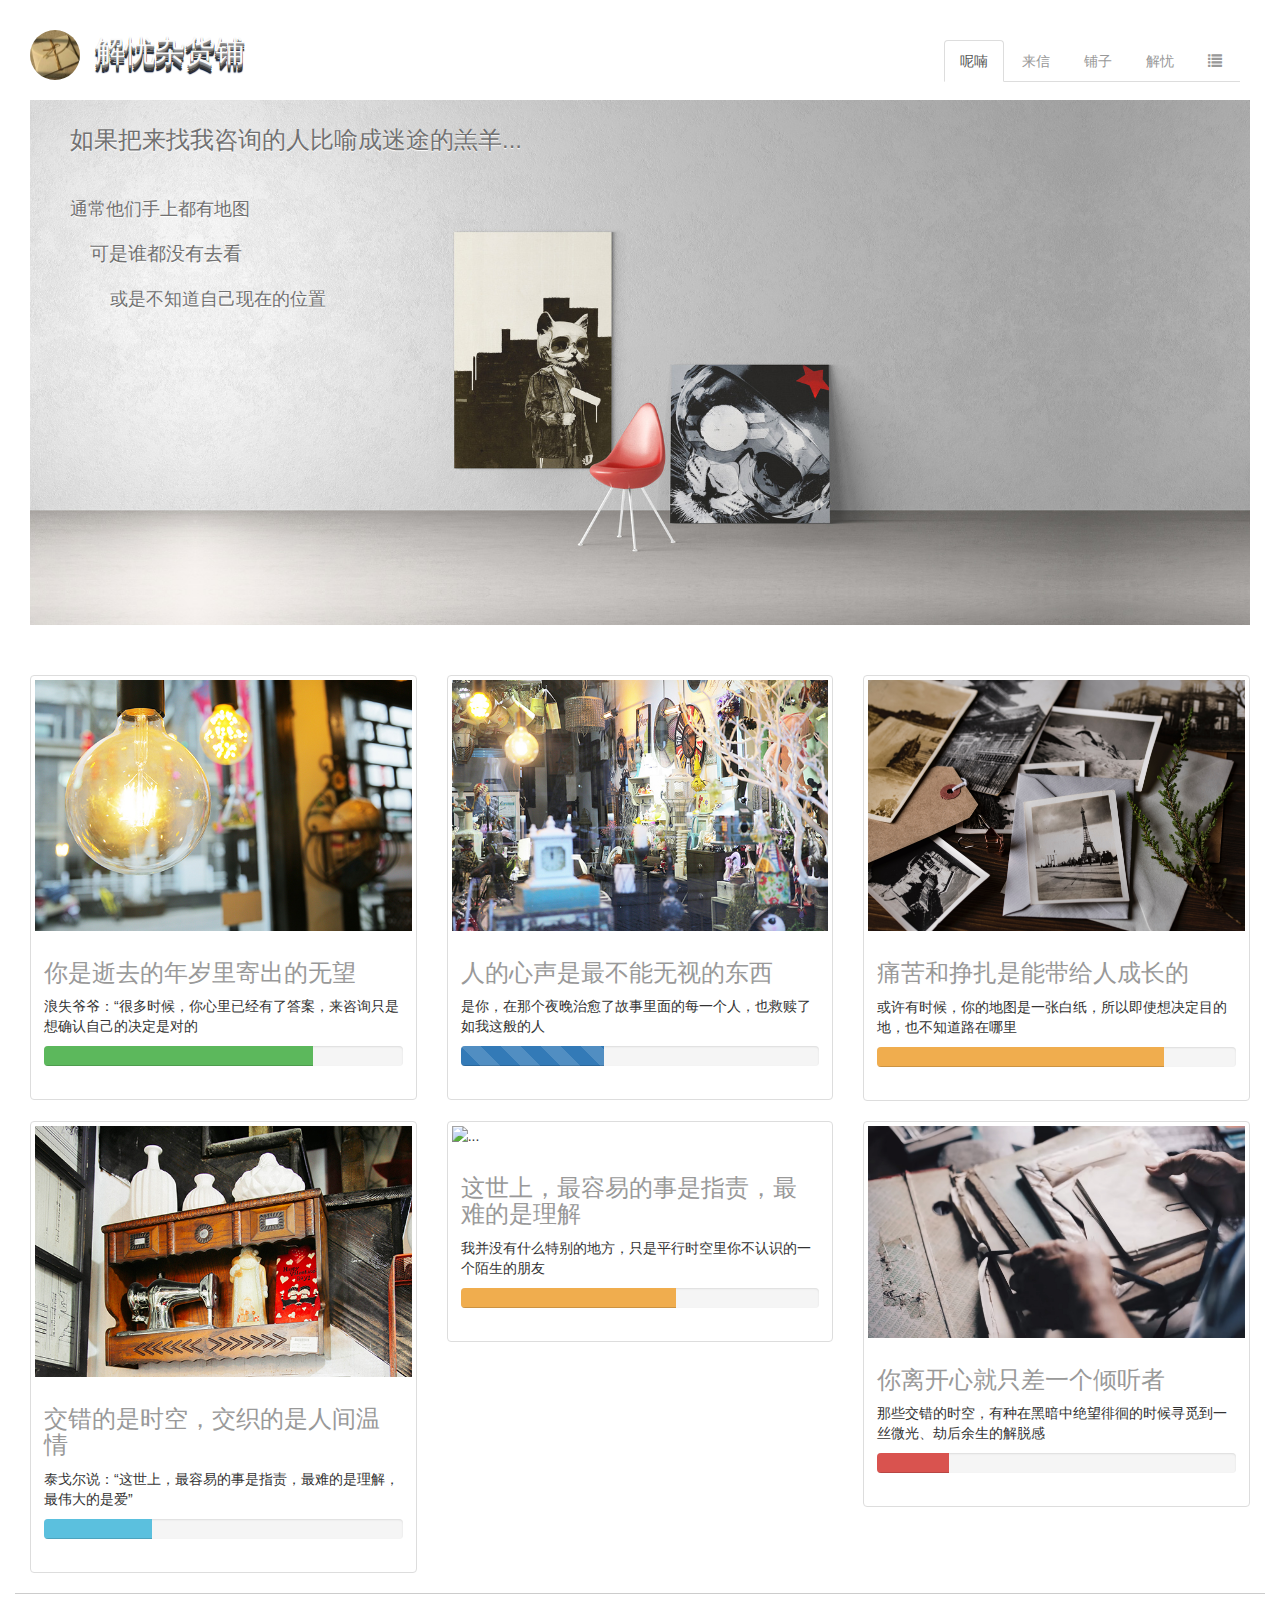
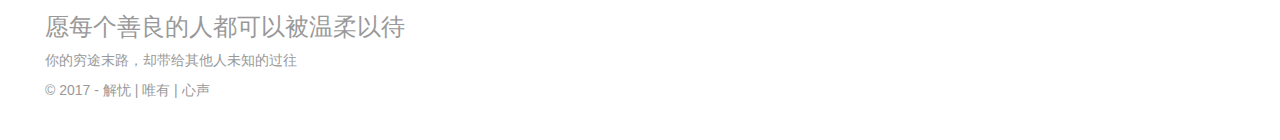
==== commit ebb70641: "Refactor" ====
--- a/index.html
+++ b/index.html
@@ -31,7 +31,7 @@
 <div class="row list">
     <div class="col-sm-6 col-md-4">
         <div class="thumbnail">
-            <img src="./images/item2.jpg" alt="...">
+            <img src="./images/item1.jpg" alt="...">
             <div class="caption">
                 <h3>你是逝去的年岁里寄出的无望</h3>
                 <p>浪失爷爷：“很多时候，你心里已经有了答案，来咨询只是想确认自己的决定是对的</p>
